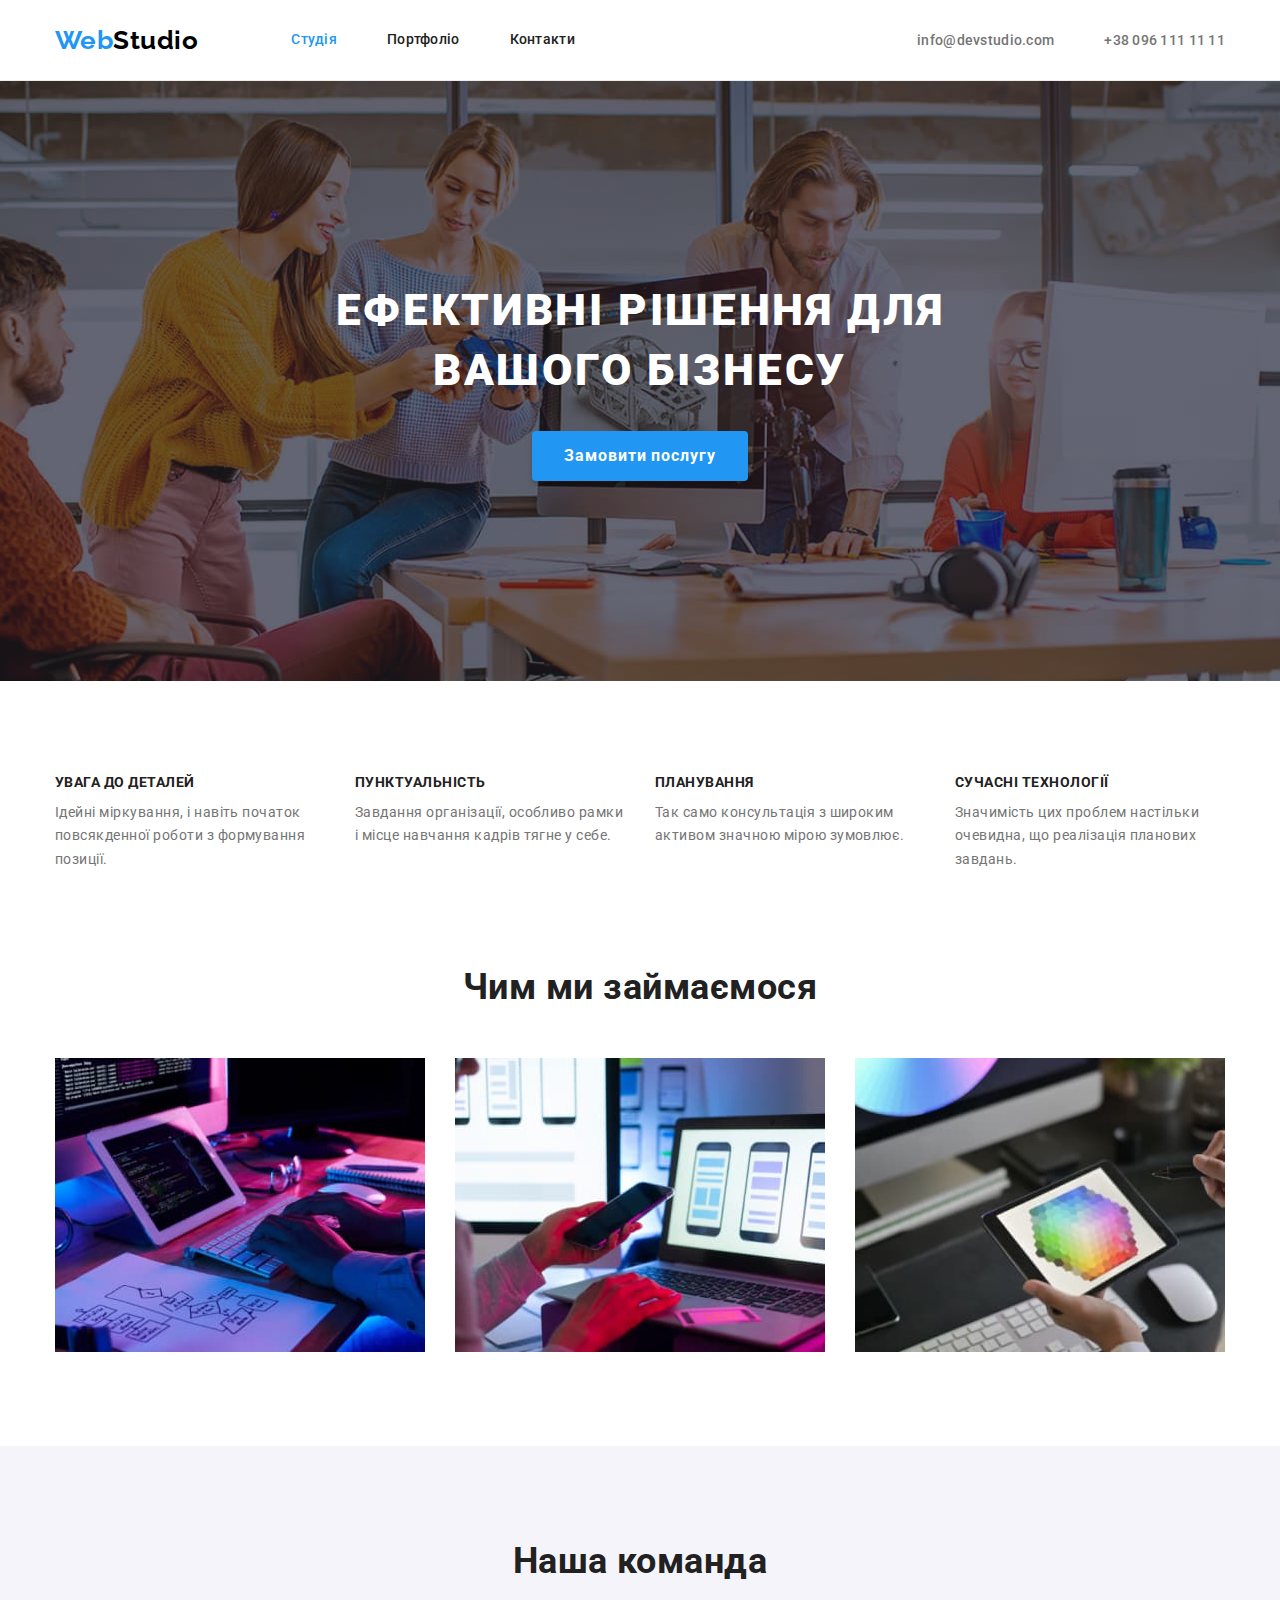
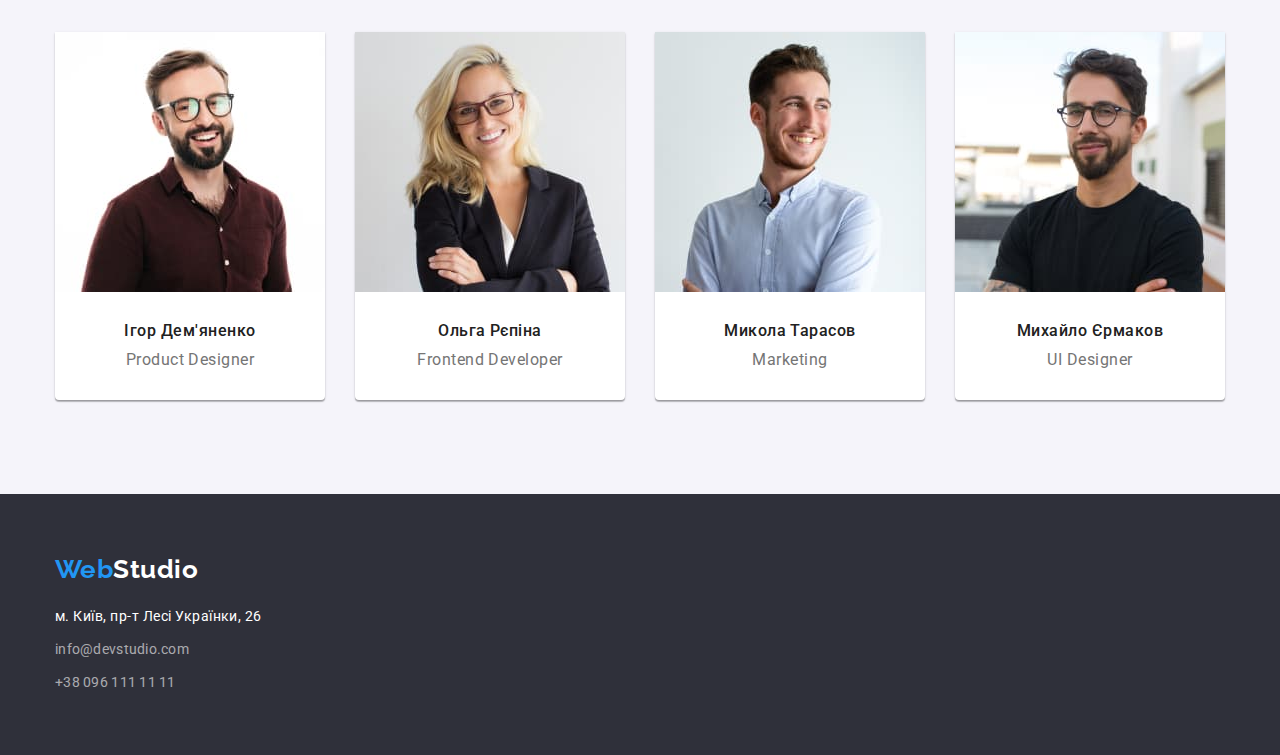
==== index.html @ 047c9979 "Initial commit" ====
<!DOCTYPE html>
<html lang="uk">

<head>
    <meta charset="utf-8" />
    <meta http-equiv="X-UA-Compatible" content="IE=edge" />
    <title>Web Studio (Version 2.1)</title>
    <meta name="viewport" content="width=device-width, initial-scale=1" />
    <link rel="preconnect" href="https://fonts.googleapis.com">
    <link rel="preconnect" href="https://fonts.gstatic.com" crossorigin>
    <link
        href="https://fonts.googleapis.com/css2?family=Raleway:wght@700&family=Roboto:wght@400;500;700;900&display=swap"
        rel="stylesheet">
    <link rel="stylesheet"
        href="https://cdnjs.cloudflare.com/ajax/libs/modern-normalize/1.0.0/modern-normalize.min.css" />
    <link rel="stylesheet" href="./css/styles.css" />

</head>

<body>
    <!-- шапка -->
    <header class="page-header">
        <div class="container">
            <!-- Навігація по сайту -->
            <nav class="nav">
                <a href="./index.html" class="logo"><span class="logo-accent">Web</span>Studio</a>
                <ul class="site-nav">
                    <li class="item"><a href="./index.html" class="link current">Студія</a></li>
                    <li class="item"><a href="./portfolio.html" class="link">Портфоліо</a></li>
                    <li class="item"><a href="#" class="link">Контакти</a></li>
                </ul>
            </nav>
            <ul class="contacts-list">
                <li class="item"><a href="mailto:info@devstudio.com" class="contacts">info@devstudio.com</a></li>
                <li class="item"><a href="tel:+38 096 111 11 11" class="contacts">+38 096 111 11 11</a></li>
            </ul>
        </div>
    </header>
    <main>
        <!-- Велике поле з кнопкою -->
        <section class="hero">
            <div class="container">
                <h1 class="hero-title">Ефективні рішення для вашого бізнесу</h1>
                <button type="button" class="hero-btn">Замовити послугу</button>
            </div>
        </section>

        <!-- Наші переваги -->
        <section class="benefits section">
            <div class="container">
                <h2 class="visually-hidden">Наші переваги</h2>
                <ul class="benefits-list">
                    <li class="item">
                        <h3 class="title">Увага до деталей</h3>
                        <p class="benefits-text">Ідейні міркування, і навіть початок повсякденної роботи з формування
                            позиції.</p>
                    </li>
                    <li class="item">
                        <h3 class="title">Пунктуальність</h3>
                        <p class="benefits-text">Завдання організації, особливо рамки і місце навчання кадрів тягне у
                            себе.
                        </p>
                    </li>
                    <li class="item">
                        <h3 class="title">Планування</h3>
                        <p class="benefits-text">Так само консультація з широким активом значною мірою зумовлює.</p>
                    </li>
                    <li class="item">
                        <h3 class="title">Сучасні технології</h3>
                        <p class="benefits-text">Значимість цих проблем настільки очевидна, що реалізація планових
                            завдань.
                        </p>
                    </li>
                </ul>
            </div>
        </section>
        <!-- Чим ми займаємося -->
        <section class="features section">
            <div class="container">
                <h2 class="section-title">Чим ми займаємося</h2>
                <ul class="features-list">
                    <li class="item">
                        <img src="images/features1.jpg"
                            alt="крупним планом зображення програміста, який працює на робочому столі в офісі"
                            width="370">
                    </li>
                    <li class="item">
                        <img src="images/features2.jpg"
                            alt="дизайнери веб-інтерфейсу розробляють програми для смартфонів" width="370">
                    </li>
                    <li class="item">
                        <img src="images/features3.jpg"
                            alt="веб-дизайнер із робочим графічним планшетом із вибором кольорів" width="370">
                    </li>
                </ul>
            </div>
        </section>
        <!-- Наша команда -->
        <section class="team section">
            <div class="container">
                <h2 class="section-title">Наша команда</h2>
                <ul class="team-list">
                    <li class="team-member">
                        <img src="images/ourteam-igor.jpg" alt="фото Ігоря Дем'яненко" width="270">
                        <div class="team-description">
                            <h3 class="title">Ігор Дем'яненко</h3>
                            <p class="team-member-text">Product Designer</p>
                        </div>
                    </li>
                    <li class="team-member">
                        <img src="images/ourteam-olga.jpg" alt="фото Ольги Рєпіної" width="270">
                        <div class="team-description">
                            <h3 class="title">Ольга Рєпіна</h3>
                            <p class="team-member-text">Frontend Developer</p>
                        </div>
                    </li>
                    <li class="team-member">
                        <img src="images/ourteam-mykola.jpg" alt="фото Миколи Тарасова" width="270">
                        <div class="team-description">
                            <h3 class="title">Микола Тарасов</h3>
                            <p class="team-member-text">Marketing</p>
                        </div>
                    </li>
                    <li class="team-member">
                        <img src="images/ourteam-myhailo.jpg" alt="фото Михайла Єрмакова" width="270">
                        <div class="team-description">
                            <h3 class="title">Михайло Єрмаков</h3>
                            <p class="team-member-text">UI Designer</p>
                        </div>
                    </li>
                </ul>
            </div>
        </section>
    </main>
    <!-- футер -->
    <footer class="page-footer">
        <div class="container">
            <a href="./index.html" class="logo"><span class="logo-accent">Web</span>Studio</a>
            <address>
                <ul class="address-list">
                    <li class="item"><a href="https://goo.gl/maps/CPtrU1FHBa2aNyZL9" class="location" target="_blank"
                            rel="noopener noreferrer nofollow">м. Київ, пр-т Лесі Українки, 26</a></li>
                    <li class="item"><a href="mailto:info@devstudio.com" class="contacts">info@devstudio.com</a></li>
                    <li class="item"><a href="tel:+38 096 111 11 11" class="contacts">+38 096 111 11 11</a></li>
                </ul>
            </address>
        </div>
    </footer>
</body>

</html>
---- css/styles.css ----
/*   Для проверки границ блока:
outline: 2px dotted gray;
  background-color:tomato; */

:root {
  --primary-text-color: #757575;
  --main-light-color: #ffffff;
  --main-dark-color: #212121;
  --accent-color: #2196f3;
  --background-color: #ffffff;
  --section-background-color: #2f303a;
  --secondary-bcg-color: #f5f4fa;
}
body {
  background-color: var(--background-color);
  color: var(--primary-text-color);
  font-family: 'Roboto', sans-serif;
  font-weight: 400;
  letter-spacing: 0.03em;
}
/* Общие для всех */

h1,
h2,
h3,
h4,
h5,
h6,
p,
ul,
li {
  padding: 0;
  margin: 0;
}
a {
  text-decoration: none;
}
img {
  display: block;
  max-width: 100%;
  height: auto;
}
ul {
  list-style: none;
}
.title {
  color: var(--main-dark-color);
}
.section-title {
  color: var(--main-dark-color);
  font-weight: 700;
  font-size: 36px;
  line-height: 1.17;
  text-align: center;
}
.visually-hidden {
  position: absolute;
  white-space: nowrap;
  width: 1px;
  height: 1px;
  overflow: hidden;
  border: 0;
  padding: 0;
  clip: rect(0 0 0 0);
  clip-path: inset(50%);
  margin: -1px;
}
.section {
  padding: 94px 0;
}
.container {
  width: 1200px;
  padding: 0 15px;
  margin: 0 auto;
}

/* Header */
.page-header {
  border-bottom: 1px solid #ececec;
}

.logo {
  color: #000000;
  font-family: 'Raleway';
  font-weight: 700;
  font-size: 26px;
  line-height: 1.19;
  margin-right: 93px;
}
.logo-accent {
  color: var(--accent-color);
}
/* Site nav */
.page-header .container {
  display: flex;
  align-items: center;
  justify-content: space-between;
}
.nav {
  display: flex;
  align-items: center;
}
.site-nav {
  display: flex;
  align-items: center;
}
.site-nav .item:not(:last-child) {
  margin-right: 50px;
}
.site-nav .link {
  display: block;
  padding-top: 32px;
  padding-bottom: 32px;

  color: var(--main-dark-color);
  font-weight: 500;
  font-size: 14px;
  line-height: 1.14;
  letter-spacing: 0.02em;
}
.site-nav .link:hover,
.site-nav .link:focus {
  color: var(--accent-color);
}
.site-nav .link.current {
  color: var(--accent-color);
}
/* Контакты */
.contacts-list {
  display: flex;
}
.contacts-list .item:not(:last-child) {
  margin-right: 50px;
}
.contacts {
  color: var(--primary-text-color);
  font-weight: 500;
  font-size: 14px;
  line-height: 1.14;
  letter-spacing: 0.02em;
}
.contacts:hover,
.contacts:focus {
  color: var(--accent-color);
}

/* Секция-герой */
.hero .container {
  padding-top: 200px;
  padding-bottom: 200px;
}
.hero {
  text-align: center;
  background-color: var(--section-background-color);
  background-image: linear-gradient(to right, rgba(47, 48, 58, 0.4), rgba(47, 48, 58, 0.4)),
    url(../images/hero1.jpg);
  background-repeat: no-repeat;
  background-position: center;
}
.hero-title {
  color: var(--main-light-color);
  font-weight: 900;
  font-size: 44px;
  line-height: 1.36;
  letter-spacing: 0.06em;
  text-transform: uppercase;
  margin-left: auto;
  margin-right: auto;
  margin-bottom: 30px;
  width: 696px;
}
.hero-btn {
  padding: 10px 32px;
  color: var(--main-light-color);
  background-color: var(--accent-color);
  border: 0;
  box-shadow: 0px 4px 4px rgba(0, 0, 0, 0.15);
  border-radius: 4px;
  cursor: pointer;
  font-family: inherit;
  font-weight: 700;
  font-size: 16px;
  line-height: 1.88;
  letter-spacing: 0.06em;
}
.hero-btn:hover,
.hero-btn:focus {
  color: var(--main-light-color);
  background: #188ce8;
  box-shadow: 0px 4px 4px rgba(0, 0, 0, 0.15);
  border-radius: 4px;
}

/* Наші переваги (benefits) */
/* .benefits .container {
  padding-top: 94px;
  padding-bottom: 94px;
} */
.benefits-list {
  display: flex;
  align-items: flex-start;
}
.benefits-list .item {
  margin-right: 30px;
  flex-basis: calc((100% - 90px) / 4);
}

.benefits-list .item:last-child {
  margin-right: 0;
}

.benefits .title {
  font-weight: 700;
  font-size: 14px;
  line-height: 1.14;
  text-transform: uppercase;
  margin-bottom: 10px;
}
.benefits-text {
  font-size: 14px;
  line-height: 1.7;
}

/* Чем занимаемся (features) */
.features {
  padding-top: 0;
}
.features .container {
  text-align: center;
}
.features-list {
  display: flex;
}
.features-list .item {
  flex-basis: calc((100% - 60px) / 3);
}
.features-list .item:not(:last-child) {
  margin-right: 30px;
}
.features .section-title {
  margin-bottom: 50px;
}

/* team */
.team {
  background-color: var(--secondary-bcg-color);
}
.team .container {
  text-align: center;
}
.team-list {
  display: flex;
  align-items: center;
}
.team .section-title {
  margin-bottom: 50px;
}
.team-member {
  background: var(--background-color);
  box-shadow: 0px 1px 3px rgba(0, 0, 0, 0.12), 0px 1px 1px rgba(0, 0, 0, 0.14),
    0px 2px 1px rgba(0, 0, 0, 0.2);
  border-radius: 0px 0px 4px 4px;
  flex-basis: calc((100% - 90px) / 4);
}
.team-member:not(:last-child) {
  margin-right: 30px;
}
.team-description {
  padding: 30px 0px;
}
.team-member .title {
  font-weight: 500;
  font-size: 16px;
  line-height: 1.18;
  margin-bottom: 10px;
}
.team-member-text {
  font-size: 16px;
  line-height: 1.18;
}

/* Футер */
footer {
  background-color: var(--section-background-color);
}
.page-footer {
  padding-top: 60px;
  padding-bottom: 60px;
}
footer .logo {
  color: var(--main-light-color);
  display: block;
  margin-bottom: 20px;
}
.address-list .item:not(:last-child) {
  margin-bottom: 9px;
}
address .contacts {
  font-style: normal;
  font-weight: 400;
  font-size: 14px;
  line-height: 1.71;
  color: rgba(255, 255, 255, 0.6);
}
.location {
  font-style: normal;
  font-size: 14px;
  line-height: 1.71;
  color: var(--main-light-color);
}
.location:hover,
.location:focus {
  color: var(--accent-color);
}

/* Стили для portfolio.html */
.projects {
  padding: 94px 0;
}
.projects .filter {
  display: flex;
  justify-content: center;
  margin-bottom: 50px;
}
.filter .item:not(:last-child) {
  margin-right: 8px;
}

.filter-button {
  background-color: var(--secondary-bcg-color);
  color: var(--main-dark-color);
  border: 0;
  cursor: pointer;
  font-family: inherit;
  font-weight: 500;
  font-size: 16px;
  line-height: 1.62;
  text-align: center;
  background: var(--secondary-bcg-color);
  border-radius: 4px;
  padding: 6px 22px;
}

.filter-button:hover,
.filter-button:focus,
.filter-button.current {
  background-color: var(--accent-color);
  color: var(--main-light-color);
  box-shadow: 0px 3px 1px rgba(0, 0, 0, 0.1), 0px 1px 2px rgba(0, 0, 0, 0.08),
    0px 2px 2px rgba(0, 0, 0, 0.12);
  border-radius: 4px;
}
.projects-list {
  display: flex;
  flex-wrap: wrap;
  gap: 30px;
}
.projects-item {
  flex-basis: calc((100% - 60px) / 3);
}
.projects-discription {
  padding: 20px 24px;
  border: 1px solid #eeeeee;
  border-top: 0;
}
.projects .title {
  font-weight: 700;
  font-size: 18px;
  line-height: 2;
  letter-spacing: 0.06em;
  margin-bottom: 4px;
}
.projects .text {
  font-size: 16px;
  line-height: 1.88;
}
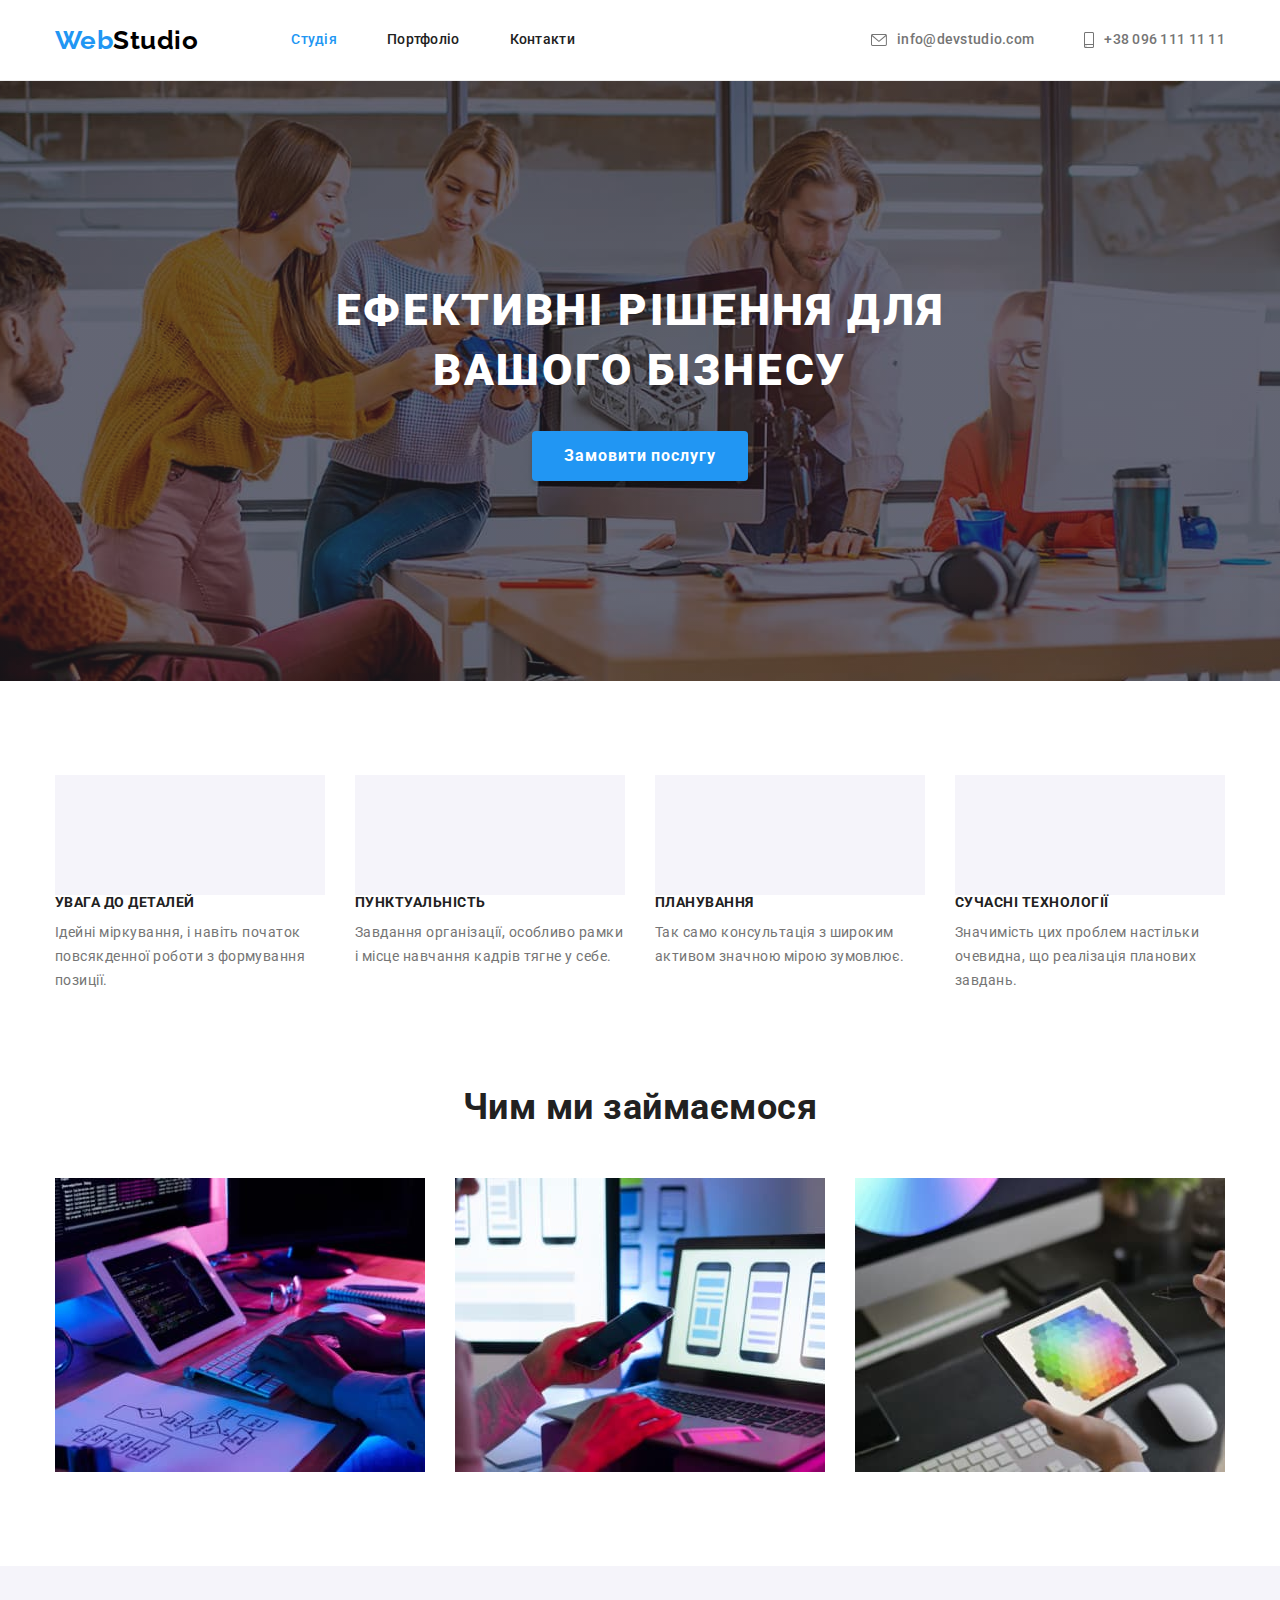
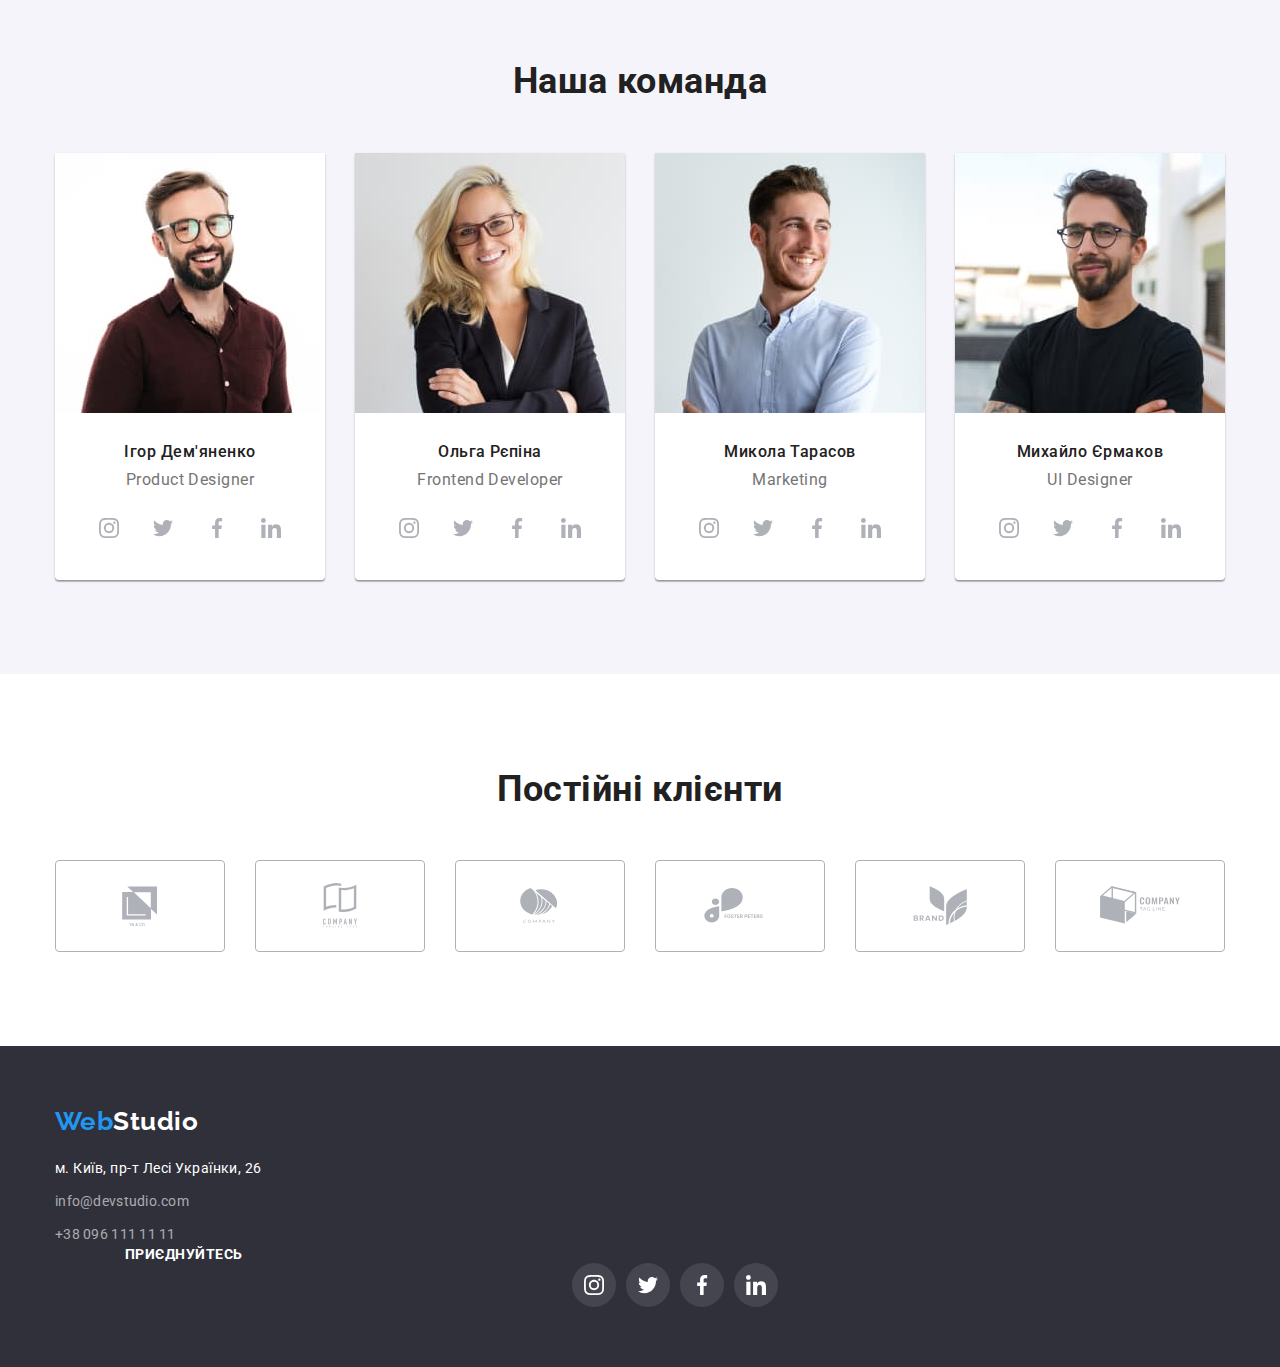
==== commit b2c8cafa: "сделал шапку" ====
--- a/index.html
+++ b/index.html
@@ -31,8 +31,14 @@
                 </ul>
             </nav>
             <ul class="contacts-list">
-                <li class="item"><a href="mailto:info@devstudio.com" class="contacts">info@devstudio.com</a></li>
-                <li class="item"><a href="tel:+38 096 111 11 11" class="contacts">+38 096 111 11 11</a></li>
+                <li class="item"><a href="mailto:info@devstudio.com" class="contacts">
+                        <svg width="16" height="12">
+                            <use href="./images/icons.svg#icon-envelope"></use>
+                        </svg>info@devstudio.com
+                    </a></li>
+                <li class="item"><a href="tel:+38 096 111 11 11" class="contacts"><svg width="10" height="16">
+                            <use href="./images/icons.svg#icon-smartphone"></use>
+                        </svg>+38 096 111 11 11</a></li>
             </ul>
         </div>
     </header>
@@ -45,12 +51,13 @@
             </div>
         </section>
 
+
         <!-- Наші переваги -->
         <section class="benefits section">
             <div class="container">
                 <h2 class="visually-hidden">Наші переваги</h2>
                 <ul class="benefits-list">
-                    <li class="item">
+                    <li class="item icon-antenna">
                         <h3 class="title">Увага до деталей</h3>
                         <p class="benefits-text">Ідейні міркування, і навіть початок повсякденної роботи з формування
                             позиції.</p>
@@ -105,6 +112,24 @@
                         <div class="team-description">
                             <h3 class="title">Ігор Дем'яненко</h3>
                             <p class="team-member-text">Product Designer</p>
+                            <ul class="soc-list">
+                                <li class="soc-item"><a href="" class="soc-link"><svg class="soc-icon" width="20"
+                                            height="20">
+                                            <use href="./images/icons.svg#icon-instagram"></use>
+                                        </svg> </a></li>
+                                <li class="soc-item"><a href="" class="soc-link"><svg class="soc-icon" width="20"
+                                            height="20">
+                                            <use href="./images/icons.svg#icon-twitter"></use>
+                                        </svg> </a></li>
+                                <li class="soc-item"><a href="" class="soc-link"><svg class="soc-icon" width="20"
+                                            height="20">
+                                            <use href="./images/icons.svg#icon-facebook"></use>
+                                        </svg> </a></li>
+                                <li class="soc-item"><a href="" class="soc-link"><svg class="soc-icon" width="20"
+                                            height="20">
+                                            <use href="./images/icons.svg#icon-linkedin"></use>
+                                        </svg> </a></li>
+                            </ul>
                         </div>
                     </li>
                     <li class="team-member">
@@ -112,6 +137,23 @@
                         <div class="team-description">
                             <h3 class="title">Ольга Рєпіна</h3>
                             <p class="team-member-text">Frontend Developer</p>
+                            <ul class="soc-list">
+                                <li class="soc-item"><a href="" class="soc-link"><svg class="soc-icon" width="20"
+                                            height="20">
+                                            <use href="./images/icons.svg#icon-instagram"></use>
+                                        </svg> </a></li>
+                                <li class="soc-item"><a href="" class="soc-link"><svg class="soc-icon" width="20"
+                                            height="20">
+                                            <use href="./images/icons.svg#icon-twitter"></use>
+                                        </svg> </a></li>
+                                <li class="soc-item"><a href="" class="soc-link"><svg class="soc-icon" width="20"
+                                            height="20">
+                                            <use href="./images/icons.svg#icon-facebook"></use>
+                                        </svg> </a></li>
+                                <li class="soc-item"><a href="" class="soc-link"><svg class="soc-icon" width="20"
+                                            height="20">
+                                            <use href="./images/icons.svg#icon-linkedin"></use>
+                                        </svg> </a></li>
                         </div>
                     </li>
                     <li class="team-member">
@@ -119,6 +161,23 @@
                         <div class="team-description">
                             <h3 class="title">Микола Тарасов</h3>
                             <p class="team-member-text">Marketing</p>
+                            <ul class="soc-list">
+                                <li class="soc-item"><a href="" class="soc-link"><svg class="soc-icon" width="20"
+                                            height="20">
+                                            <use href="./images/icons.svg#icon-instagram"></use>
+                                        </svg> </a></li>
+                                <li class="soc-item"><a href="" class="soc-link"><svg class="soc-icon" width="20"
+                                            height="20">
+                                            <use href="./images/icons.svg#icon-twitter"></use>
+                                        </svg> </a></li>
+                                <li class="soc-item"><a href="" class="soc-link"><svg class="soc-icon" width="20"
+                                            height="20">
+                                            <use href="./images/icons.svg#icon-facebook"></use>
+                                        </svg> </a></li>
+                                <li class="soc-item"><a href="" class="soc-link"><svg class="soc-icon" width="20"
+                                            height="20">
+                                            <use href="./images/icons.svg#icon-linkedin"></use>
+                                        </svg> </a></li>
                         </div>
                     </li>
                     <li class="team-member">
@@ -126,24 +185,89 @@
                         <div class="team-description">
                             <h3 class="title">Михайло Єрмаков</h3>
                             <p class="team-member-text">UI Designer</p>
-                        </div>
-                    </li>
-                </ul>
-            </div>
-        </section>
+                            <ul class="soc-list">
+                                <li class="soc-item"><a href="" class="soc-link"><svg class="soc-icon" width="20"
+                                            height="20">
+                                            <use href="./images/icons.svg#icon-instagram"></use>
+                                        </svg> </a></li>
+                                <li class="soc-item"><a href="" class="soc-link"><svg class="soc-icon" width="20"
+                                            height="20">
+                                            <use href="./images/icons.svg#icon-twitter"></use>
+                                        </svg> </a></li>
+                                <li class="soc-item"><a href="" class="soc-link"><svg class="soc-icon" width="20"
+                                            height="20">
+                                            <use href="./images/icons.svg#icon-facebook"></use>
+                                        </svg> </a></li>
+                                <li class="soc-item"><a href="" class="soc-link"><svg class="soc-icon" width="20"
+                                            height="20">
+                                            <use href="./images/icons.svg#icon-linkedin"></use>
+                                        </svg> </a></li>
+                        </div>
+                    </li>
+                </ul>
+            </div>
+        </section>
+
+        <section class="clients section">
+            <div class="container">
+                <h2 class="section-title">Постійні клієнти</h2>
+                <ul class="clients-list">
+                    <li class="clients-item"><a href="" class="clients-link"><svg class="clients-icon">
+                                <use href="./images/icons.svg#icon-Logo0"></use>
+                            </svg></a></li>
+                    <li class="clients-item"><a href="" class="clients-link"><svg class="clients-icon">
+                                <use href="./images/icons.svg#icon-Logo1"></use>
+                            </svg></a></li>
+                    <li class="clients-item"><a href="" class="clients-link"><svg class="clients-icon">
+                                <use href="./images/icons.svg#icon-Logo2"></use>
+                            </svg></a></li>
+                    <li class="clients-item"><a href="" class="clients-link"><svg class="clients-icon">
+                                <use href="./images/icons.svg#icon-Logo3"></use>
+                            </svg></a></li>
+                    <li class="clients-item"><a href="" class="clients-link"><svg class="clients-icon">
+                                <use href="./images/icons.svg#icon-Logo4"></use>
+                            </svg></a></li>
+                    <li class="clients-item"><a href="" class="clients-link"><svg class="clients-icon">
+                                <use href="./images/icons.svg#icon-Logo5"></use>
+                            </svg></a></li>
+                </ul>
+            </div>
+        </section>
+
     </main>
     <!-- футер -->
     <footer class="page-footer">
         <div class="container">
-            <a href="./index.html" class="logo"><span class="logo-accent">Web</span>Studio</a>
-            <address>
-                <ul class="address-list">
-                    <li class="item"><a href="https://goo.gl/maps/CPtrU1FHBa2aNyZL9" class="location" target="_blank"
-                            rel="noopener noreferrer nofollow">м. Київ, пр-т Лесі Українки, 26</a></li>
-                    <li class="item"><a href="mailto:info@devstudio.com" class="contacts">info@devstudio.com</a></li>
-                    <li class="item"><a href="tel:+38 096 111 11 11" class="contacts">+38 096 111 11 11</a></li>
-                </ul>
-            </address>
+            <div class="page-footer-contacts">
+                <a href="./index.html" class="logo"><span class="logo-accent">Web</span>Studio</a>
+                <address>
+                    <ul class="address-list">
+                        <li class="item"><a href="https://goo.gl/maps/CPtrU1FHBa2aNyZL9" class="location"
+                                target="_blank" rel="noopener noreferrer nofollow">м. Київ, пр-т Лесі Українки, 26</a>
+                        </li>
+                        <li class="item"><a href="mailto:info@devstudio.com" class="contacts">info@devstudio.com</a>
+                        </li>
+                        <li class="item"><a href="tel:+38 096 111 11 11" class="contacts">+38 096 111 11 11</a></li>
+                    </ul>
+                </address>
+            </div>
+            <div class="page-footer-soc-block">
+                <p class="soc-links-title">приєднуйтесь</p>
+                <ul class="soc-list">
+                    <li class="soc-item"><a href="" class="soc-link"><svg class="soc-icon" width="20" height="20">
+                                <use href="./images/icons.svg#icon-instagram"></use>
+                            </svg> </a></li>
+                    <li class="soc-item"><a href="" class="soc-link"><svg class="soc-icon" width="20" height="20">
+                                <use href="./images/icons.svg#icon-twitter"></use>
+                            </svg> </a></li>
+                    <li class="soc-item"><a href="" class="soc-link"><svg class="soc-icon" width="20" height="20">
+                                <use href="./images/icons.svg#icon-facebook"></use>
+                            </svg> </a></li>
+                    <li class="soc-item"><a href="" class="soc-link"><svg class="soc-icon" width="20" height="20">
+                                <use href="./images/icons.svg#icon-linkedin"></use>
+                            </svg> </a></li>
+            </div>
+
         </div>
     </footer>
 </body>
--- a/css/styles.css
+++ b/css/styles.css
@@ -133,15 +133,20 @@
   margin-right: 50px;
 }
 .contacts {
+  display: flex;
+  align-items: center;
   color: var(--primary-text-color);
   font-weight: 500;
   font-size: 14px;
   line-height: 1.14;
   letter-spacing: 0.02em;
+  gap: 10px;
+  fill: currentColor;
 }
 .contacts:hover,
 .contacts:focus {
   color: var(--accent-color);
+  fill: currentColor;
 }
 
 /* Секция-герой */
@@ -154,7 +159,12 @@
   background-color: var(--section-background-color);
   background-image: linear-gradient(to right, rgba(47, 48, 58, 0.4), rgba(47, 48, 58, 0.4)),
     url(../images/hero1.jpg);
+  max-width: 1600px;
+  height: 600px;
+  margin-left: auto;
+  margin-right: auto;
   background-repeat: no-repeat;
+  background-size: cover;
   background-position: center;
 }
 .hero-title {
@@ -192,10 +202,6 @@
 }
 
 /* Наші переваги (benefits) */
-/* .benefits .container {
-  padding-top: 94px;
-  padding-bottom: 94px;
-} */
 .benefits-list {
   display: flex;
   align-items: flex-start;
@@ -204,7 +210,19 @@
   margin-right: 30px;
   flex-basis: calc((100% - 90px) / 4);
 }
-
+.benefits-list .item::before {
+  display: block;
+  content: '';
+  height: 120px;
+  padding: 25px 100px;
+  background-color: var(--secondary-bcg-color);
+  background-repeat: no-repeat;
+  background-position: center;
+}
+
+.icon-antenna::before {
+  background-image: url('../images/icons.svg#icon-antenna1');
+}
 .benefits-list .item:last-child {
   margin-right: 0;
 }
@@ -266,7 +284,7 @@
   margin-right: 30px;
 }
 .team-description {
-  padding: 30px 0px;
+  padding: 30px 32px;
 }
 .team-member .title {
   font-weight: 500;
@@ -277,6 +295,59 @@
 .team-member-text {
   font-size: 16px;
   line-height: 1.18;
+  margin-bottom: 16px;
+}
+
+.soc-list {
+  display: flex;
+  justify-content: center;
+  gap: 10px;
+}
+.soc-link {
+  width: 44px;
+  height: 44px;
+  display: flex;
+  align-items: center;
+  justify-content: center;
+  border-radius: 50%;
+  color: #afb1b8;
+  background-color: var(--main-light-color);
+}
+
+.soc-icon {
+  fill: currentColor;
+}
+.soc-link:hover {
+  background-color: var(--accent-color);
+  color: var(--main-light-color);
+}
+
+/* Постійні клієнти */
+
+.clients .section-title {
+  margin-bottom: 50px;
+}
+.clients-list {
+  display: flex;
+  gap: 30px;
+}
+.clients-item {
+  width: calc((100% - 150px) / 6);
+}
+.clients-link {
+  width: 100%;
+  height: 92px;
+  display: flex;
+  color: #afb1b8;
+  border: 1px solid #afb1b8;
+  border-radius: 4px;
+}
+.clients-icon {
+  fill: currentColor;
+}
+.clients-link:hover {
+  border-color: var(--accent-color);
+  color: var(--accent-color);
 }
 
 /* Футер */
@@ -311,6 +382,44 @@
 .location:hover,
 .location:focus {
   color: var(--accent-color);
+}
+.page-footer-contacts {
+  display: block;
+}
+.page-footer-soc-block {
+  margin-left: 70px;
+  display: block;
+}
+.soc-links-title {
+  font-style: normal;
+  font-weight: 700;
+  font-size: 14px;
+  line-height: 1.14;
+  text-transform: uppercase;
+  color: var(--main-light-color);
+  align-items: baseline;
+}
+.page-footer .soc-list {
+  display: flex;
+  justify-content: center;
+  gap: 10px;
+  align-items: baseline;
+}
+.page-footer .soc-link {
+  width: 44px;
+  height: 44px;
+  display: flex;
+  align-items: center;
+  justify-content: center;
+  border-radius: 50%;
+  color: var(--main-light-color);
+  background-color: rgba(255, 255, 255, 0.1);
+}
+.page-footer .soc-icon {
+  fill: currentColor;
+}
+.page-footer .soc-link:hover {
+  background-color: var(--accent-color);
 }
 
 /* Стили для portfolio.html */
@@ -358,6 +467,15 @@
 .projects-item {
   flex-basis: calc((100% - 60px) / 3);
 }
+.projects-link {
+  display: block;
+  background: #ffffff;
+  color: var(--primary-text-color);
+}
+.projects-link:hover {
+  box-shadow: 0px 1px 1px rgba(0, 0, 0, 0.12), 0px 4px 4px rgba(0, 0, 0, 0.06),
+    1px 4px 6px rgba(0, 0, 0, 0.16);
+}
 .projects-discription {
   padding: 20px 24px;
   border: 1px solid #eeeeee;
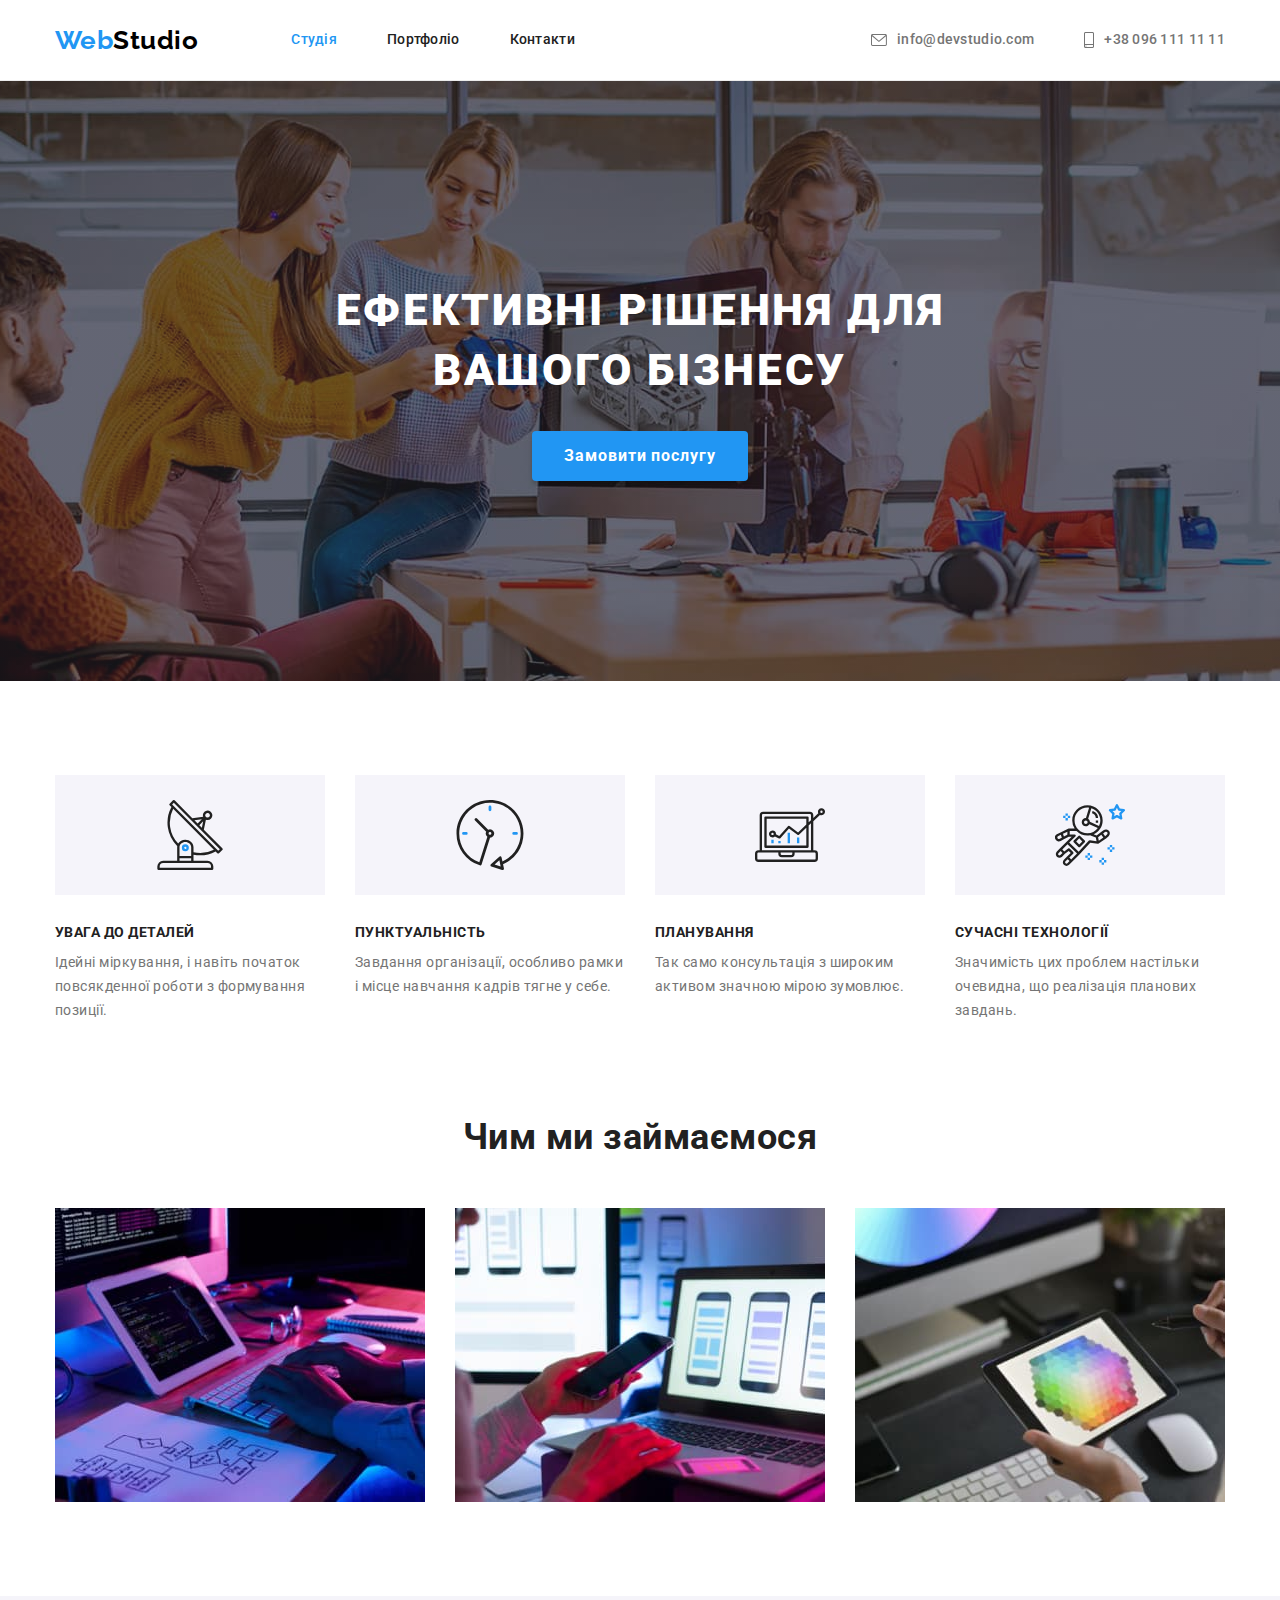
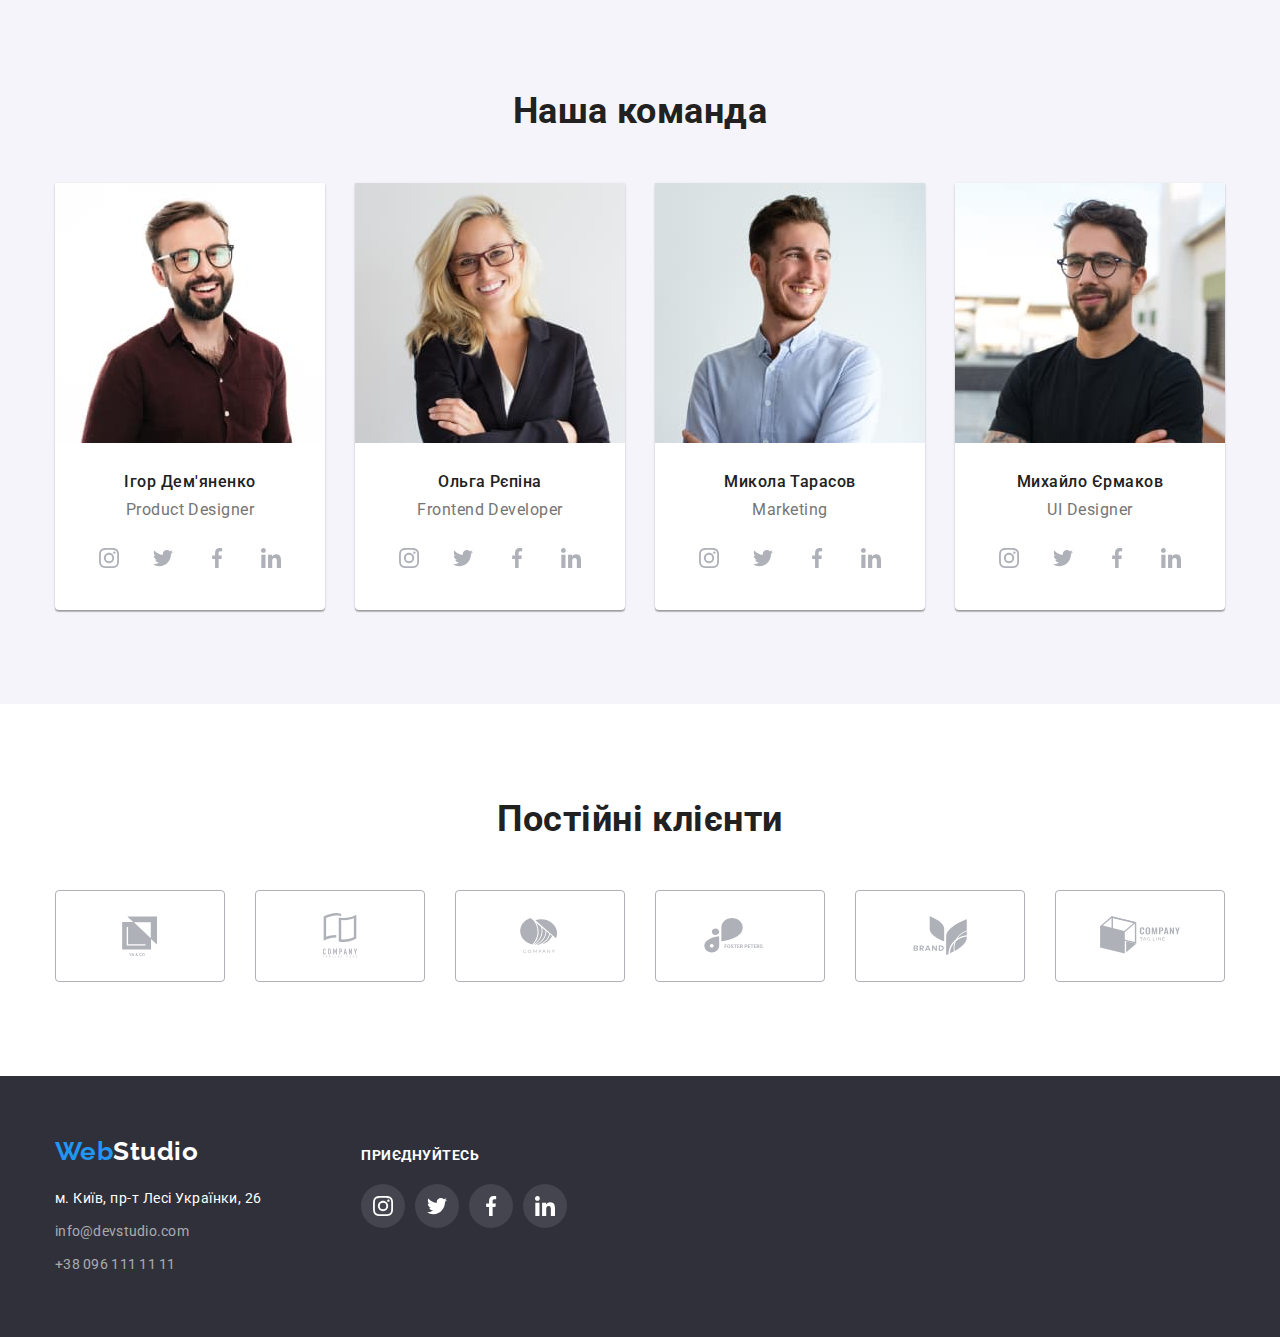
==== commit 888e5e0e: "Готово дз4" ====
--- a/index.html
+++ b/index.html
@@ -57,22 +57,42 @@
             <div class="container">
                 <h2 class="visually-hidden">Наші переваги</h2>
                 <ul class="benefits-list">
-                    <li class="item icon-antenna">
+                    <li class="item">
+                        <div class="benefits-icon">
+                            <svg width="70" height="70">
+                                <use href="./images/icons.svg#icon-antenna1"></use>
+                            </svg>
+                        </div>
                         <h3 class="title">Увага до деталей</h3>
                         <p class="benefits-text">Ідейні міркування, і навіть початок повсякденної роботи з формування
                             позиції.</p>
                     </li>
                     <li class="item">
+                        <div class="benefits-icon">
+                            <svg width="70" height="70">
+                                <use href="./images/icons.svg#icon-clock1"></use>
+                            </svg>
+                        </div>
                         <h3 class="title">Пунктуальність</h3>
                         <p class="benefits-text">Завдання організації, особливо рамки і місце навчання кадрів тягне у
                             себе.
                         </p>
                     </li>
                     <li class="item">
+                        <div class="benefits-icon">
+                            <svg width="70" height="70">
+                                <use href="./images/icons.svg#icon-diagram1"></use>
+                            </svg>
+                        </div>
                         <h3 class="title">Планування</h3>
                         <p class="benefits-text">Так само консультація з широким активом значною мірою зумовлює.</p>
                     </li>
                     <li class="item">
+                        <div class="benefits-icon">
+                            <svg width="70" height="70">
+                                <use href="./images/icons.svg#icon-astronaut1"></use>
+                            </svg>
+                        </div>
                         <h3 class="title">Сучасні технології</h3>
                         <p class="benefits-text">Значимість цих проблем настільки очевидна, що реалізація планових
                             завдань.
@@ -238,36 +258,38 @@
     <!-- футер -->
     <footer class="page-footer">
         <div class="container">
-            <div class="page-footer-contacts">
-                <a href="./index.html" class="logo"><span class="logo-accent">Web</span>Studio</a>
-                <address>
-                    <ul class="address-list">
-                        <li class="item"><a href="https://goo.gl/maps/CPtrU1FHBa2aNyZL9" class="location"
-                                target="_blank" rel="noopener noreferrer nofollow">м. Київ, пр-т Лесі Українки, 26</a>
-                        </li>
-                        <li class="item"><a href="mailto:info@devstudio.com" class="contacts">info@devstudio.com</a>
-                        </li>
-                        <li class="item"><a href="tel:+38 096 111 11 11" class="contacts">+38 096 111 11 11</a></li>
-                    </ul>
-                </address>
-            </div>
-            <div class="page-footer-soc-block">
-                <p class="soc-links-title">приєднуйтесь</p>
-                <ul class="soc-list">
-                    <li class="soc-item"><a href="" class="soc-link"><svg class="soc-icon" width="20" height="20">
-                                <use href="./images/icons.svg#icon-instagram"></use>
-                            </svg> </a></li>
-                    <li class="soc-item"><a href="" class="soc-link"><svg class="soc-icon" width="20" height="20">
-                                <use href="./images/icons.svg#icon-twitter"></use>
-                            </svg> </a></li>
-                    <li class="soc-item"><a href="" class="soc-link"><svg class="soc-icon" width="20" height="20">
-                                <use href="./images/icons.svg#icon-facebook"></use>
-                            </svg> </a></li>
-                    <li class="soc-item"><a href="" class="soc-link"><svg class="soc-icon" width="20" height="20">
-                                <use href="./images/icons.svg#icon-linkedin"></use>
-                            </svg> </a></li>
-            </div>
-
+            <div class="footer-div">
+                <div class="page-footer-contacts">
+                    <a href="./index.html" class="logo"><span class="logo-accent">Web</span>Studio</a>
+                    <address>
+                        <ul class="address-list">
+                            <li class="item"><a href="https://goo.gl/maps/CPtrU1FHBa2aNyZL9" class="location"
+                                    target="_blank" rel="noopener noreferrer nofollow">м. Київ, пр-т Лесі Українки,
+                                    26</a>
+                            </li>
+                            <li class="item"><a href="mailto:info@devstudio.com" class="contacts">info@devstudio.com</a>
+                            </li>
+                            <li class="item"><a href="tel:+38 096 111 11 11" class="contacts">+38 096 111 11 11</a></li>
+                        </ul>
+                    </address>
+                </div>
+                <div class="page-footer-soc-block">
+                    <p class="soc-links-title">приєднуйтесь</p>
+                    <ul class="soc-list">
+                        <li class="soc-item"><a href="" class="soc-link"><svg class="soc-icon" width="20" height="20">
+                                    <use href="./images/icons.svg#icon-instagram"></use>
+                                </svg> </a></li>
+                        <li class="soc-item"><a href="" class="soc-link"><svg class="soc-icon" width="20" height="20">
+                                    <use href="./images/icons.svg#icon-twitter"></use>
+                                </svg> </a></li>
+                        <li class="soc-item"><a href="" class="soc-link"><svg class="soc-icon" width="20" height="20">
+                                    <use href="./images/icons.svg#icon-facebook"></use>
+                                </svg> </a></li>
+                        <li class="soc-item"><a href="" class="soc-link"><svg class="soc-icon" width="20" height="20">
+                                    <use href="./images/icons.svg#icon-linkedin"></use>
+                                </svg> </a></li>
+                </div>
+            </div>
         </div>
     </footer>
 </body>
--- a/css/styles.css
+++ b/css/styles.css
@@ -210,19 +210,16 @@
   margin-right: 30px;
   flex-basis: calc((100% - 90px) / 4);
 }
-.benefits-list .item::before {
-  display: block;
-  content: '';
+.benefits-icon {
+  display: block;
   height: 120px;
   padding: 25px 100px;
   background-color: var(--secondary-bcg-color);
   background-repeat: no-repeat;
   background-position: center;
-}
-
-.icon-antenna::before {
-  background-image: url('../images/icons.svg#icon-antenna1');
-}
+  margin-bottom: 30px;
+}
+
 .benefits-list .item:last-child {
   margin-right: 0;
 }
@@ -385,10 +382,14 @@
 }
 .page-footer-contacts {
   display: block;
+  margin-right: 70px;
 }
 .page-footer-soc-block {
-  margin-left: 70px;
-  display: block;
+  display: block;
+}
+.footer-div {
+  display: flex;
+  align-items: baseline;
 }
 .soc-links-title {
   font-style: normal;
@@ -397,13 +398,11 @@
   line-height: 1.14;
   text-transform: uppercase;
   color: var(--main-light-color);
-  align-items: baseline;
+  margin-bottom: 20px;
 }
 .page-footer .soc-list {
   display: flex;
-  justify-content: center;
   gap: 10px;
-  align-items: baseline;
 }
 .page-footer .soc-link {
   width: 44px;
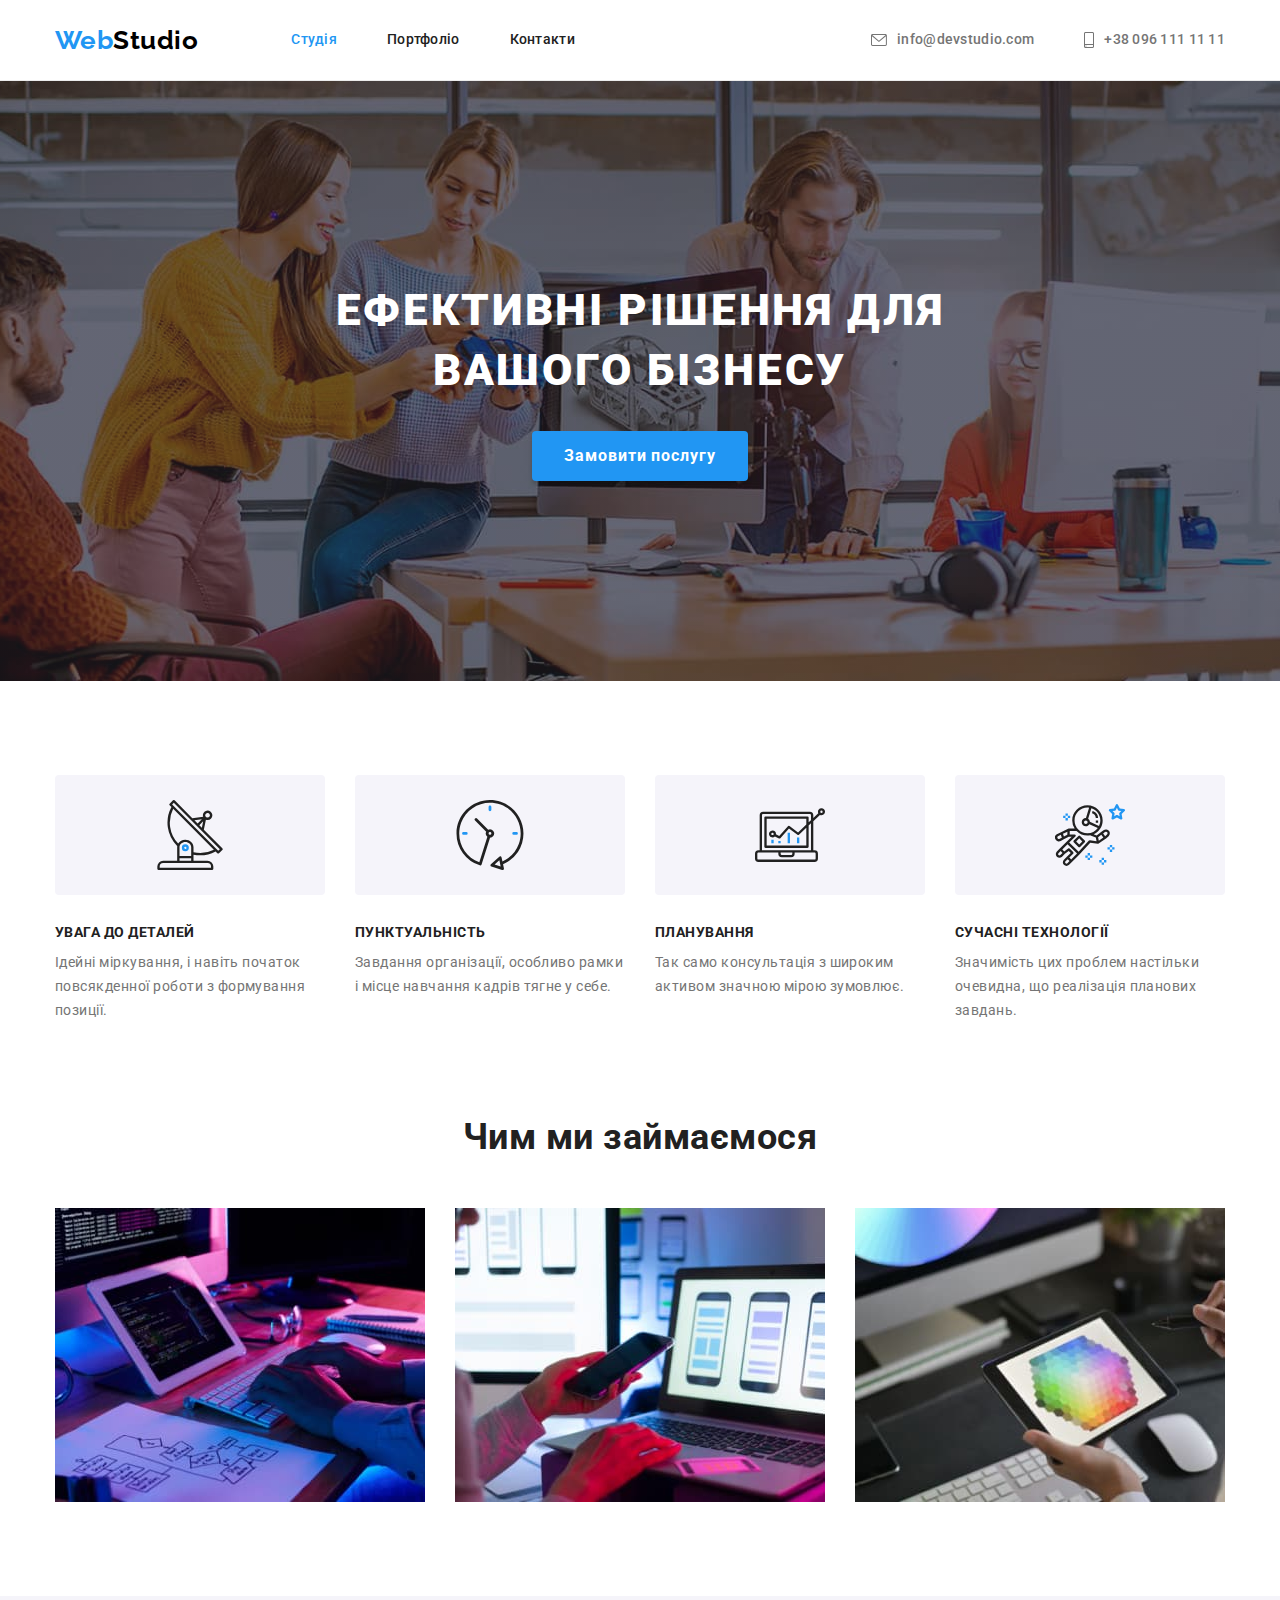
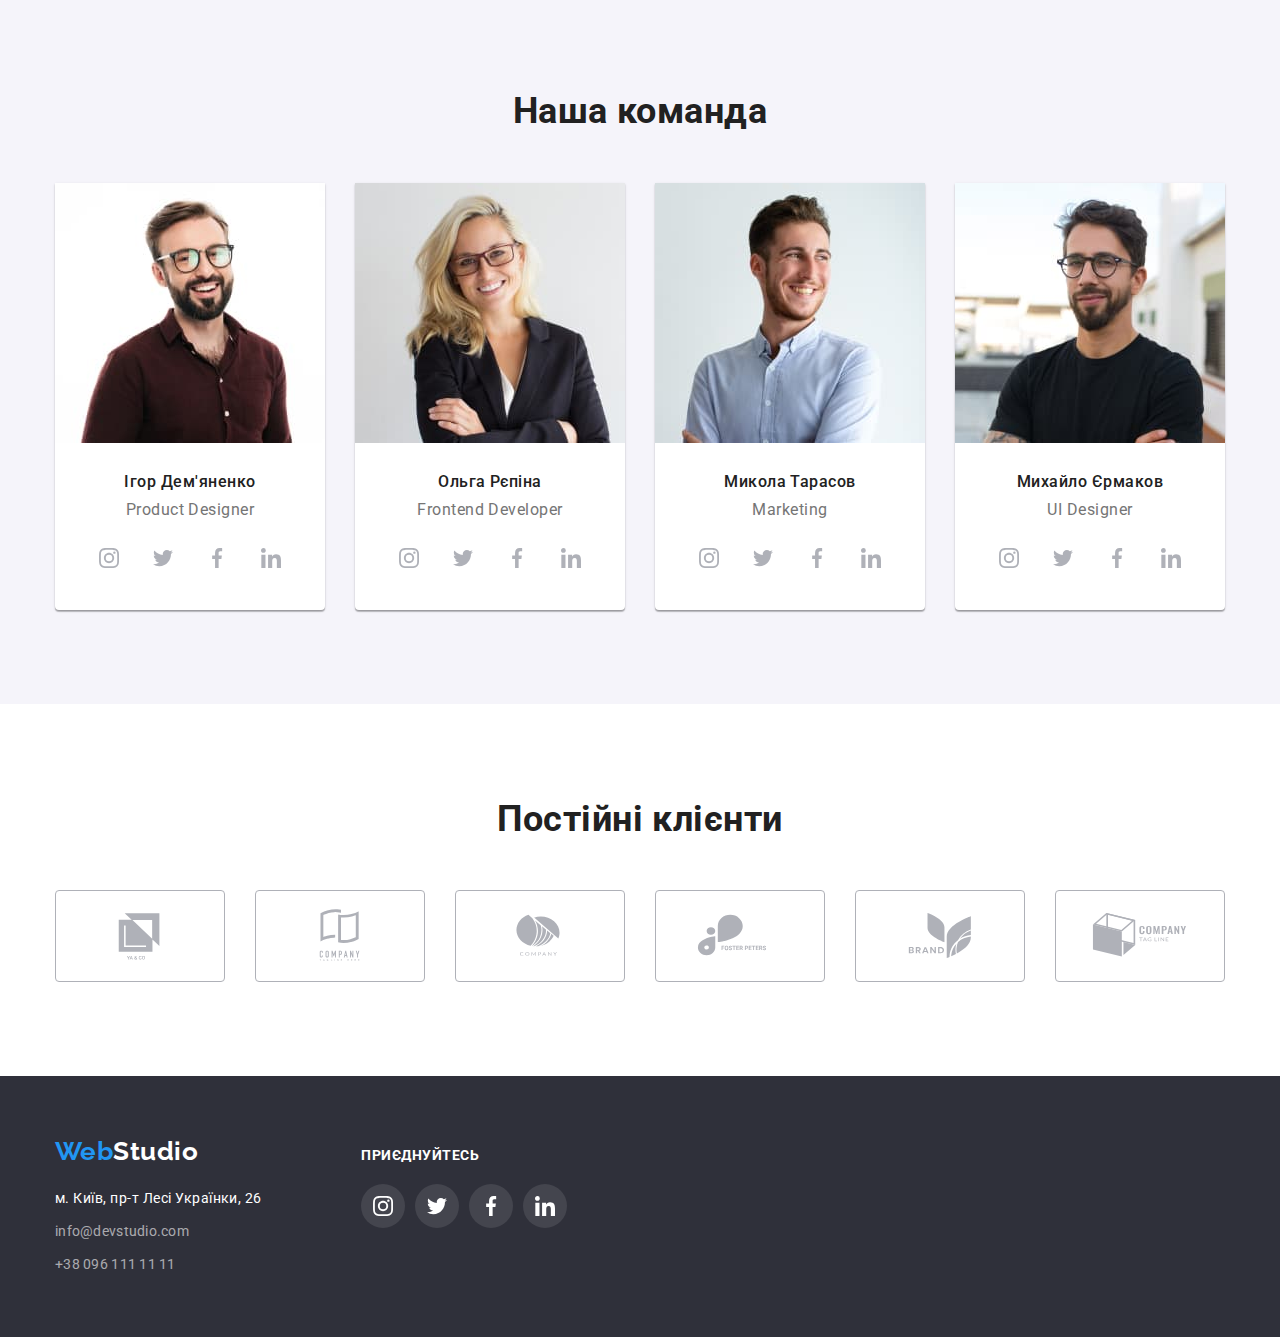
==== commit 6948cf53: "Исправил ошибки" ====
--- a/index.html
+++ b/index.html
@@ -232,23 +232,29 @@
             <div class="container">
                 <h2 class="section-title">Постійні клієнти</h2>
                 <ul class="clients-list">
-                    <li class="clients-item"><a href="" class="clients-link"><svg class="clients-icon">
-                                <use href="./images/icons.svg#icon-Logo0"></use>
-                            </svg></a></li>
-                    <li class="clients-item"><a href="" class="clients-link"><svg class="clients-icon">
-                                <use href="./images/icons.svg#icon-Logo1"></use>
-                            </svg></a></li>
-                    <li class="clients-item"><a href="" class="clients-link"><svg class="clients-icon">
-                                <use href="./images/icons.svg#icon-Logo2"></use>
-                            </svg></a></li>
-                    <li class="clients-item"><a href="" class="clients-link"><svg class="clients-icon">
-                                <use href="./images/icons.svg#icon-Logo3"></use>
-                            </svg></a></li>
-                    <li class="clients-item"><a href="" class="clients-link"><svg class="clients-icon">
-                                <use href="./images/icons.svg#icon-Logo4"></use>
-                            </svg></a></li>
-                    <li class="clients-item"><a href="" class="clients-link"><svg class="clients-icon">
-                                <use href="./images/icons.svg#icon-Logo5"></use>
+                    <li class="clients-item"><a href="" class="clients-link"><svg class="clients-icon" width="106"
+                                height="60">
+                                <use href="./images/icons.svg#icon-logo0"></use>
+                            </svg></a></li>
+                    <li class="clients-item"><a href="" class="clients-link"><svg class="clients-icon" width="106"
+                                height="60">
+                                <use href="./images/icons.svg#icon-logo1"></use>
+                            </svg></a></li>
+                    <li class="clients-item"><a href="" class="clients-link"><svg class="clients-icon" width="106"
+                                height="60">
+                                <use href="./images/icons.svg#icon-logo2"></use>
+                            </svg></a></li>
+                    <li class="clients-item"><a href="" class="clients-link"><svg class="clients-icon" width="106"
+                                height="60">
+                                <use href="./images/icons.svg#icon-logo3"></use>
+                            </svg></a></li>
+                    <li class="clients-item"><a href="" class="clients-link"><svg class="clients-icon" width="106"
+                                height="60">
+                                <use href="./images/icons.svg#icon-logo4"></use>
+                            </svg></a></li>
+                    <li class="clients-item"><a href="" class="clients-link"><svg class="clients-icon" width="106"
+                                height="60">
+                                <use href="./images/icons.svg#icon-logo5"></use>
                             </svg></a></li>
                 </ul>
             </div>
--- a/css/styles.css
+++ b/css/styles.css
@@ -211,13 +211,13 @@
   flex-basis: calc((100% - 90px) / 4);
 }
 .benefits-icon {
-  display: block;
+  display: flex;
   height: 120px;
-  padding: 25px 100px;
   background-color: var(--secondary-bcg-color);
-  background-repeat: no-repeat;
-  background-position: center;
+  border-radius: 4px;
   margin-bottom: 30px;
+  align-items: center;
+  justify-content: center;
 }
 
 .benefits-list .item:last-child {
@@ -314,7 +314,8 @@
 .soc-icon {
   fill: currentColor;
 }
-.soc-link:hover {
+.soc-link:hover,
+.soc-link:focus {
   background-color: var(--accent-color);
   color: var(--main-light-color);
 }
@@ -338,11 +339,14 @@
   color: #afb1b8;
   border: 1px solid #afb1b8;
   border-radius: 4px;
+  align-items: center;
+  justify-content: center;
 }
 .clients-icon {
   fill: currentColor;
 }
-.clients-link:hover {
+.clients-link:hover,
+.clients-link:focus {
   border-color: var(--accent-color);
   color: var(--accent-color);
 }
@@ -417,7 +421,8 @@
 .page-footer .soc-icon {
   fill: currentColor;
 }
-.page-footer .soc-link:hover {
+.page-footer .soc-link:hover,
+.page-footer .soc-link:focus {
   background-color: var(--accent-color);
 }
 
@@ -471,7 +476,8 @@
   background: #ffffff;
   color: var(--primary-text-color);
 }
-.projects-link:hover {
+.projects-link:hover,
+.projects-link:focus {
   box-shadow: 0px 1px 1px rgba(0, 0, 0, 0.12), 0px 4px 4px rgba(0, 0, 0, 0.06),
     1px 4px 6px rgba(0, 0, 0, 0.16);
 }
